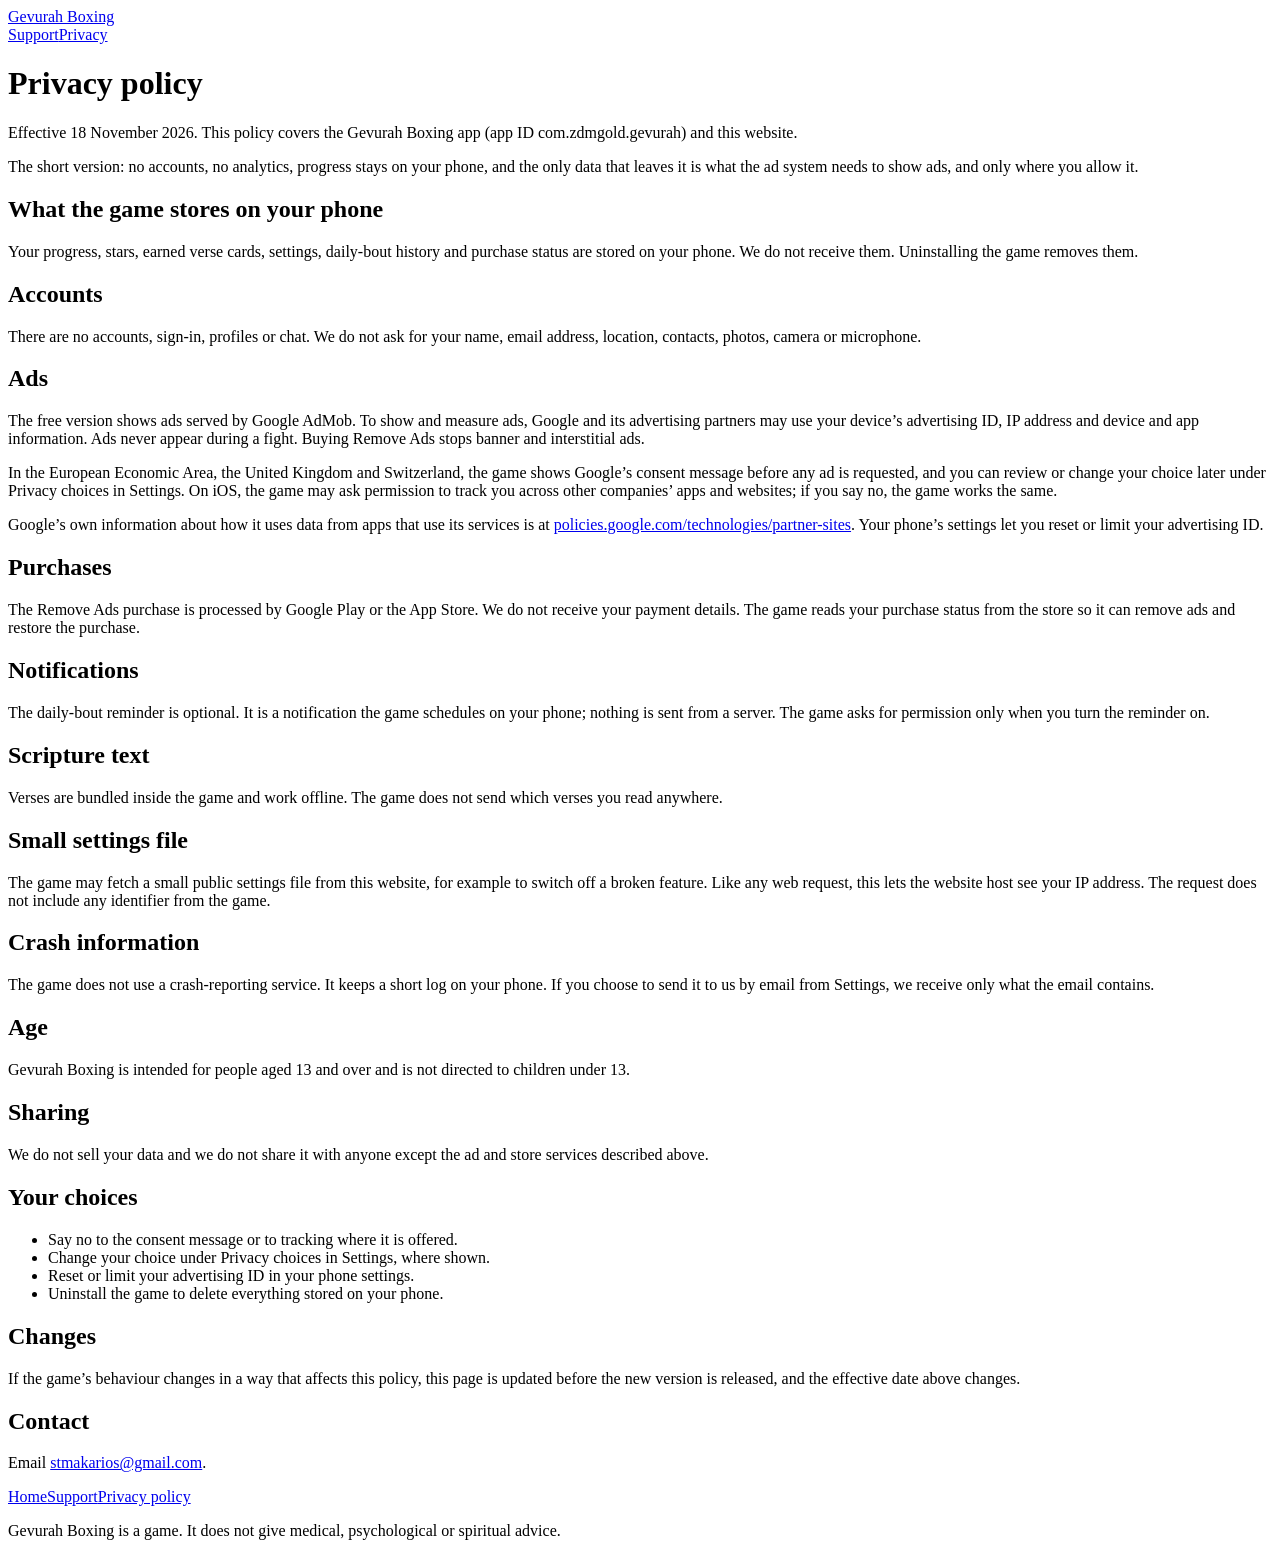
==== website/privacy.html @ e7497316 "p1c: static website, privacy policy, support page; log decisions Co-Authored-By: Claude Sonnet 5.5 <" ====
<!doctype html>
<html lang="en">
<head>
<meta charset="utf-8">
<meta name="viewport" content="width=device-width, initial-scale=1">
<title>Privacy policy | Gevurah Boxing</title>
<meta name="description" content="What Gevurah Boxing does and does not do with your data.">
<meta name="color-scheme" content="light dark">
<link rel="stylesheet" href="/style.css">
</head>
<body>
<div class="wrap">
<header class="site">
<a class="brand" href="/">Gevurah Boxing</a>
<nav class="site" aria-label="Main"><a href="/support.html">Support</a><a href="/privacy.html">Privacy</a></nav>
</header>
<main>
<h1>Privacy policy</h1>
<p class="muted">Effective 18 November 2026. This policy covers the Gevurah Boxing app (app ID com.zdmgold.gevurah) and this website.</p>
<p class="lead">The short version: no accounts, no analytics, progress stays on your phone, and the only data that leaves it is what the ad system needs to show ads, and only where you allow it.</p>

<h2>What the game stores on your phone</h2>
<p>Your progress, stars, earned verse cards, settings, daily-bout history and purchase status are stored on your phone. We do not receive them. Uninstalling the game removes them.</p>

<h2>Accounts</h2>
<p>There are no accounts, sign-in, profiles or chat. We do not ask for your name, email address, location, contacts, photos, camera or microphone.</p>

<h2>Ads</h2>
<p>The free version shows ads served by Google AdMob. To show and measure ads, Google and its advertising partners may use your device&#8217;s advertising ID, IP address and device and app information. Ads never appear during a fight. Buying Remove Ads stops banner and interstitial ads.</p>
<p>In the European Economic Area, the United Kingdom and Switzerland, the game shows Google&#8217;s consent message before any ad is requested, and you can review or change your choice later under Privacy choices in Settings. On iOS, the game may ask permission to track you across other companies&#8217; apps and websites; if you say no, the game works the same.</p>
<p>Google&#8217;s own information about how it uses data from apps that use its services is at <a href="https://policies.google.com/technologies/partner-sites">policies.google.com/technologies/partner-sites</a>. Your phone&#8217;s settings let you reset or limit your advertising ID.</p>

<h2>Purchases</h2>
<p>The Remove Ads purchase is processed by Google Play or the App Store. We do not receive your payment details. The game reads your purchase status from the store so it can remove ads and restore the purchase.</p>

<h2>Notifications</h2>
<p>The daily-bout reminder is optional. It is a notification the game schedules on your phone; nothing is sent from a server. The game asks for permission only when you turn the reminder on.</p>

<h2>Scripture text</h2>
<p>Verses are bundled inside the game and work offline. The game does not send which verses you read anywhere.</p>

<h2>Small settings file</h2>
<p>The game may fetch a small public settings file from this website, for example to switch off a broken feature. Like any web request, this lets the website host see your IP address. The request does not include any identifier from the game.</p>

<h2>Crash information</h2>
<p>The game does not use a crash-reporting service. It keeps a short log on your phone. If you choose to send it to us by email from Settings, we receive only what the email contains.</p>

<h2>Age</h2>
<p>Gevurah Boxing is intended for people aged 13 and over and is not directed to children under 13.</p>

<h2>Sharing</h2>
<p>We do not sell your data and we do not share it with anyone except the ad and store services described above.</p>

<h2>Your choices</h2>
<ul>
<li>Say no to the consent message or to tracking where it is offered.</li>
<li>Change your choice under Privacy choices in Settings, where shown.</li>
<li>Reset or limit your advertising ID in your phone settings.</li>
<li>Uninstall the game to delete everything stored on your phone.</li>
</ul>

<h2>Changes</h2>
<p>If the game&#8217;s behaviour changes in a way that affects this policy, this page is updated before the new version is released, and the effective date above changes.</p>

<h2>Contact</h2>
<p>Email <a href="mailto:stmakarios@gmail.com">stmakarios@gmail.com</a>.</p>
</main>
<footer class="site">
<a href="/">Home</a><a href="/support.html">Support</a><a href="/privacy.html">Privacy policy</a>
<p>Gevurah Boxing is a game. It does not give medical, psychological or spiritual advice.</p>
</footer>
</div>
</body>
</html>
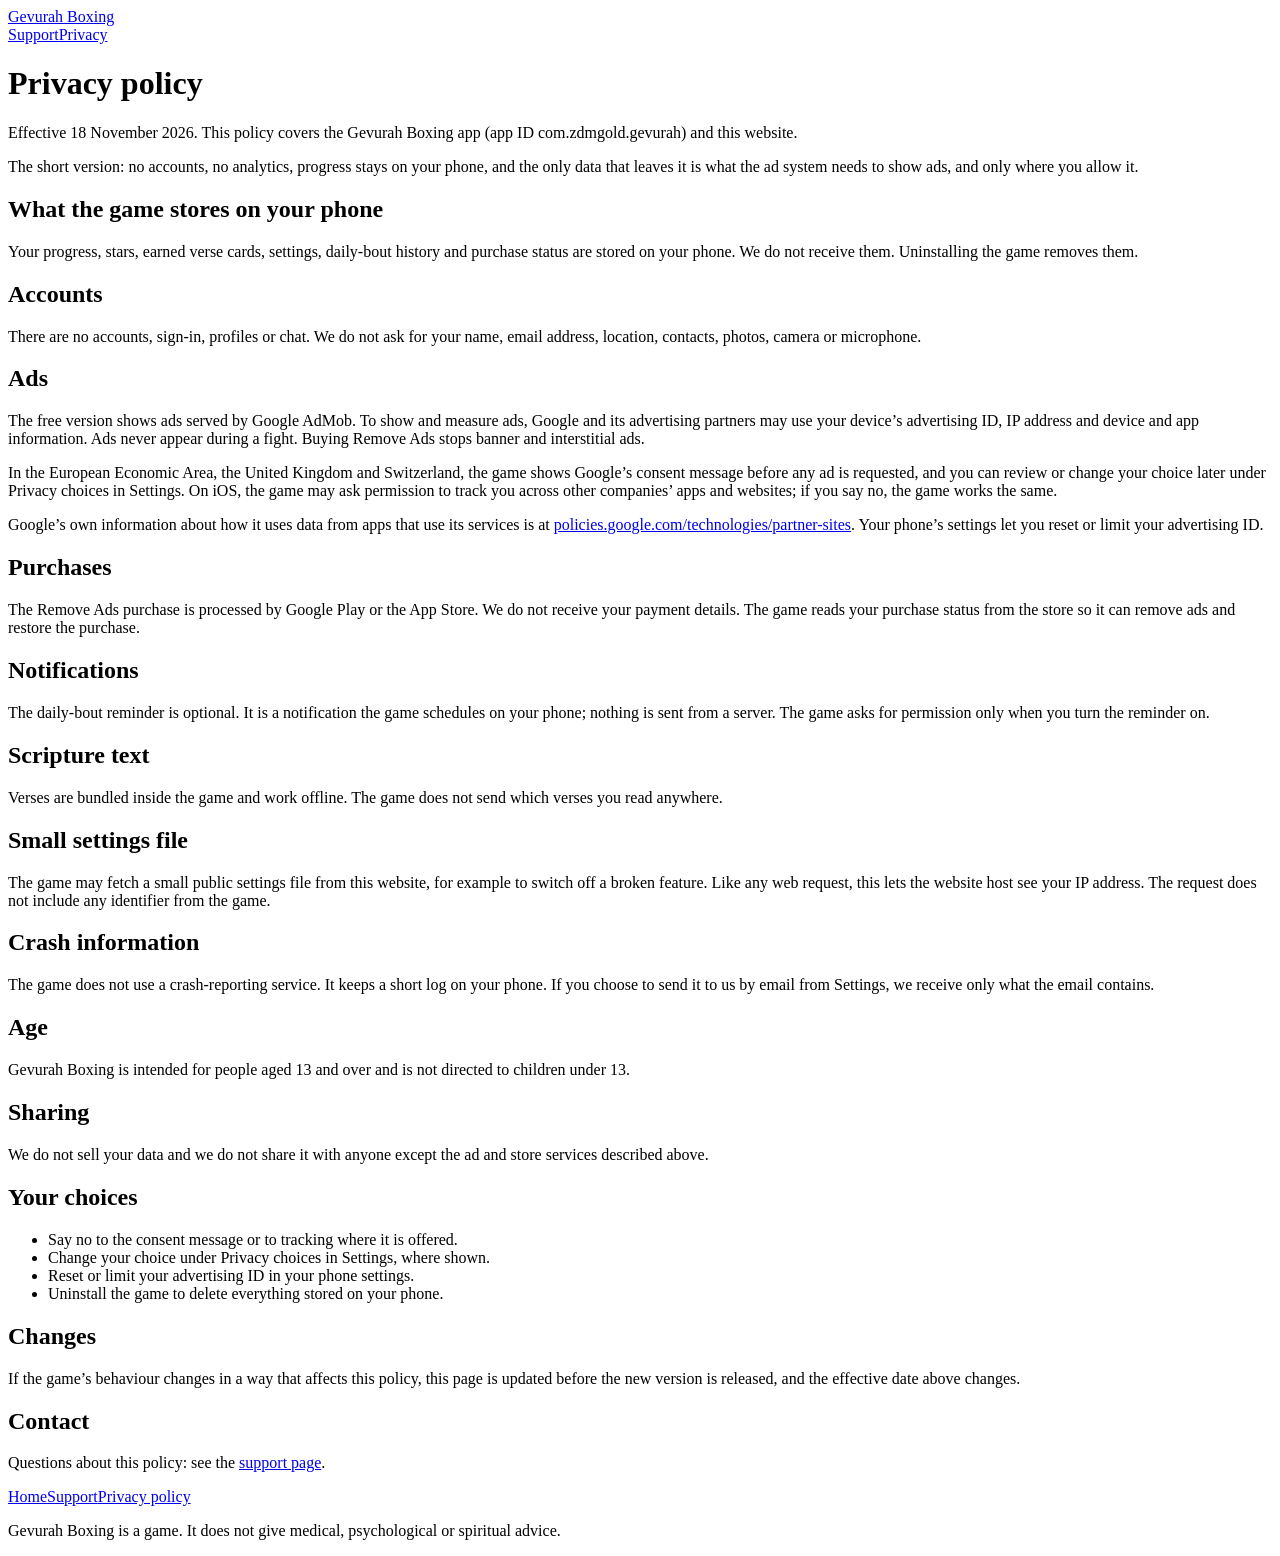
==== commit 3e98ef7b: "Link the live privacy and support pages in the app; email only on the support page Co-Authored-By: C" ====
--- a/website/privacy.html
+++ b/website/privacy.html
@@ -63,7 +63,7 @@
 <p>If the game&#8217;s behaviour changes in a way that affects this policy, this page is updated before the new version is released, and the effective date above changes.</p>
 
 <h2>Contact</h2>
-<p>Email <a href="mailto:stmakarios@gmail.com">stmakarios@gmail.com</a>.</p>
+<p>Questions about this policy: see the <a href="/support.html">support page</a>.</p>
 </main>
 <footer class="site">
 <a href="/">Home</a><a href="/support.html">Support</a><a href="/privacy.html">Privacy policy</a>
